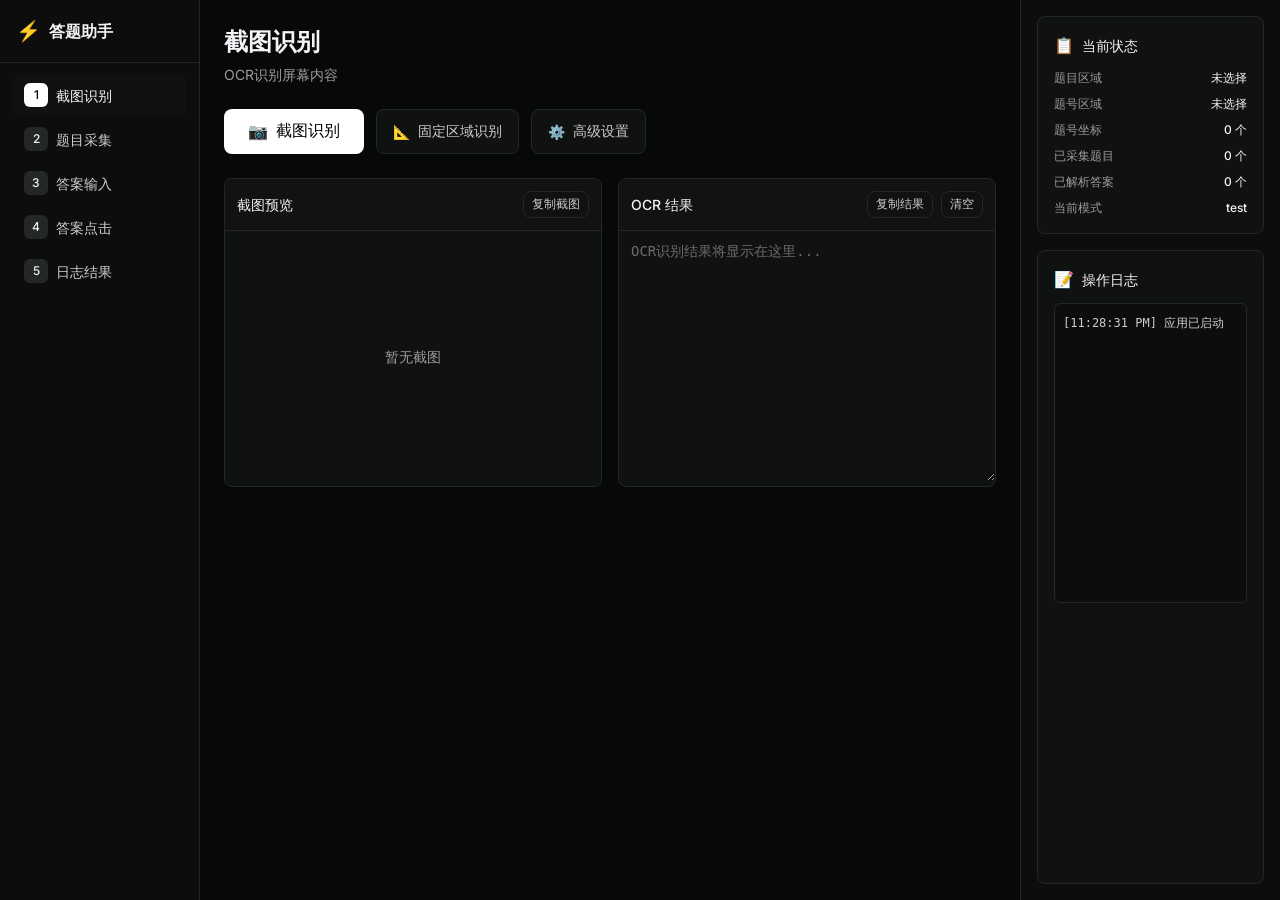
==== webui/index.html @ b03b78fd "Refine OCR collection and cleanup unused files" ====
﻿<!DOCTYPE html>
<html lang="zh-CN">
<head>
    <meta charset="UTF-8">
    <meta name="viewport" content="width=device-width, initial-scale=1.0">
    <title>答题助手</title>
    <link rel="stylesheet" href="style.css">
    <link rel="preconnect" href="https://fonts.googleapis.com">
    <link rel="preconnect" href="https://fonts.gstatic.com" crossorigin>
    <link href="https://fonts.googleapis.com/css2?family=Inter:wght@400;500;600&display=swap" rel="stylesheet">
</head>
<body>
    <div class="app-container">
        <!-- 左侧导航 -->
        <aside class="sidebar">
            <div class="logo">
                <span class="logo-icon">⚡</span>
                <span class="logo-text">答题助手</span>
            </div>
            <nav class="nav-steps">
                <div class="nav-step active" data-step="1">
                    <span class="step-num">1</span>
                    <span class="step-label">截图识别</span>
                </div>
                <div class="nav-step" data-step="2">
                    <span class="step-num">2</span>
                    <span class="step-label">题目采集</span>
                </div>
                <div class="nav-step" data-step="3">
                    <span class="step-num">3</span>
                    <span class="step-label">答案输入</span>
                </div>
                <div class="nav-step" data-step="4">
                    <span class="step-num">4</span>
                    <span class="step-label">答案点击</span>
                </div>
                <div class="nav-step" data-step="5">
                    <span class="step-num">5</span>
                    <span class="step-label">日志结果</span>
                </div>
            </nav>
        </aside>

        <!-- 主内容区 -->
        <main class="main-content">
            <!-- 步骤1: 截图识别 -->
            <div class="step-content" data-step="1">
                <div class="content-header">
                    <h1>截图识别</h1>
                    <p class="subtitle">OCR识别屏幕内容</p>
                </div>
                
                <div class="ocr-actions">
                    <button class="btn btn-primary btn-large" id="btnCaptureOCR">
                        <span class="btn-icon">📷</span>
                        截图识别
                    </button>
                    <button class="btn btn-secondary" id="btnFixedRegionOCR">
                        <span class="btn-icon">📐</span>
                        固定区域识别
                    </button>
                    <button class="btn btn-secondary" id="btnAdvancedSettings">
                        <span class="btn-icon">⚙️</span>
                        高级设置
                    </button>
                </div>
                
                <div class="advanced-panel" id="advancedPanel" style="display: none;">
                    <div class="panel-header">
                        <span>OCR 设置</span>
                        <button class="btn-close" id="btnCloseAdvanced">&times;</button>
                    </div>
                    <div class="panel-content">
                        <div class="form-group">
                            <label>截图识别 OCR</label>
                            <select class="select-input" id="ocrBackend">
                                <option value="auto" selected>自动选择</option>
                                <option value="rapidocr-onnxruntime">RapidOCR (ONNX)</option>
                                <option value="rapidocr-openvino">RapidOCR (OpenVINO)</option>
                                <option value="windows-ocr">Windows OCR</option>
                            </select>
                        </div>
                        <div class="form-row">
                            <div class="form-group">
                                <label>正文 OCR</label>
                                <select class="select-input" id="textOcrBackend">
                                    <option value="auto" selected>自动选择</option>
                                    <option value="rapidocr-onnxruntime">RapidOCR (ONNX)</option>
                                    <option value="rapidocr-openvino">RapidOCR (OpenVINO)</option>
                                    <option value="windows-ocr">Windows OCR</option>
                                </select>
                            </div>
                            <div class="form-group">
                                <label>题号 OCR</label>
                                <select class="select-input" id="numberOcrBackend">
                                    <option value="auto" selected>自动选择</option>
                                    <option value="rapidocr-onnxruntime">RapidOCR (ONNX)</option>
                                    <option value="rapidocr-openvino">RapidOCR (OpenVINO)</option>
                                    <option value="windows-ocr">Windows OCR</option>
                                </select>
                            </div>
                        </div>
                        <div class="form-row">
                            <div class="form-group">
                                <label>选项 OCR</label>
                                <select class="select-input" id="optionOcrBackend">
                                    <option value="auto" selected>自动选择</option>
                                    <option value="rapidocr-onnxruntime">RapidOCR (ONNX)</option>
                                    <option value="rapidocr-openvino">RapidOCR (OpenVINO)</option>
                                    <option value="windows-ocr">Windows OCR</option>
                                </select>
                            </div>
                            <div class="form-group">
                                <label>解析 OCR</label>
                                <select class="select-input" id="parseOcrBackend">
                                    <option value="auto" selected>自动选择</option>
                                    <option value="rapidocr-onnxruntime">RapidOCR (ONNX)</option>
                                    <option value="rapidocr-openvino">RapidOCR (OpenVINO)</option>
                                    <option value="windows-ocr">Windows OCR</option>
                                </select>
                            </div>
                        </div>
                    </div>
                </div>
                
                <div class="ocr-result-section">
                    <div class="screenshot-preview">
                        <div class="preview-header">
                            <span class="preview-title">截图预览</span>
                            <button class="btn btn-secondary btn-sm" id="btnCopyScreenshot">复制截图</button>
                        </div>
                        <div class="preview-area" id="screenshotPreview">
                            <img id="screenshotPreviewImg" style="max-width: 100%; max-height: 100%; display: none;" />
                            <div class="preview-placeholder" id="screenshotPlaceholder">
                                <span>暂无截图</span>
                            </div>
                        </div>
                    </div>
                    
                    <div class="ocr-output">
                        <div class="output-header">
                            <span class="output-title">OCR 结果</span>
                            <div class="output-actions">
                                <button class="btn btn-secondary btn-sm" id="btnCopyResult">复制结果</button>
                                <button class="btn btn-secondary btn-sm" id="btnClearResult">清空</button>
                            </div>
                        </div>
                        <textarea class="ocr-textarea" id="ocrResultText" placeholder="OCR识别结果将显示在这里..."></textarea>
                    </div>
                </div>
            </div>

            <!-- 步骤2: 题目采集 -->
            <div class="step-content" data-step="2" style="display: none;">
                <div class="content-header">
                    <h1>题目采集</h1>
                    <p class="subtitle">采集题目正文和题号坐标</p>
                </div>
                
                <!-- 第一步：区域选择 -->
                <div class="collection-section">
                    <div class="section-header">
                        <span class="section-step">第一步</span>
                        <span class="section-title">区域选择</span>
                    </div>
                    <div class="region-select-actions">
                        <button class="btn btn-primary" id="btnSelectQuestionRegion">选择题目区域</button>
                        <button class="btn btn-secondary" id="btnSelectNumberRegion">选择题号区域</button>
                        <button class="btn btn-secondary" id="btnSaveNumberCapture">保存题号截图</button>
                    </div>
                    <div class="region-status">
                        <div class="region-status-item">
                            <span class="region-status-label">题目区域</span>
                            <span class="region-status-value" id="questionRegionStatus">未选择</span>
                        </div>
                        <div class="region-status-item">
                            <span class="region-status-label">题号区域</span>
                            <span class="region-status-value" id="numberRegionStatus">未选择</span>
                        </div>
                    </div>
                </div>
                
                <!-- 第二步：识别题号 -->
                <div class="collection-section">
                    <div class="section-header">
                        <span class="section-step">第二步</span>
                        <span class="section-title">识别题号</span>
                    </div>
                    <div class="detect-actions">
                        <button class="btn btn-primary" id="btnDetectQuestions">智能识别题号坐标</button>
                    </div>
                    <div class="progress-section" id="detectProgress" style="display: none;">
                        <div class="progress-bar">
                            <div class="progress-fill" id="detectProgressFill"></div>
                        </div>
                        <div class="progress-text" id="detectProgressText">0 / 0</div>
                    </div>

                    <div class="table-container">
                        <table class="data-table">
                            <thead>
                                <tr>
                                    <th>题号</th>
                                    <th>X</th>
                                    <th>Y</th>
                                    <th>来源</th>
                                </tr>
                            </thead>
                            <tbody id="questionPointsTableBody">
                                <tr><td colspan="4" class="empty-text">暂无数据</td></tr>
                            </tbody>
                        </table>
                    </div>
                </div>
                
                <!-- 第三步：采集题目 -->
                <div class="collection-section">
                    <div class="section-header">
                        <span class="section-step">第三步</span>
                        <span class="section-title">采集题目</span>
                    </div>
                    <div class="collection-controls">
                        <div class="collection-buttons">
                            <button class="btn btn-primary" id="btnStartCollection">开始采集</button>
                            <button class="btn btn-secondary" id="btnParseOptions">解析选项</button>
                            <button class="btn btn-secondary btn-danger" id="btnStopCollection">停止</button>
                        </div>
                        <div class="collection-options">
                            <label class="checkbox-label">
                                <input type="checkbox" id="chkSaveCapture" checked>
                                <span>保存截图</span>
                            </label>
                            <label class="checkbox-label">
                                <input type="checkbox" id="chkTestMode">
                                <span>测试模式</span>
                            </label>
                            <div class="interval-control">
                                <label>间隔(秒)</label>
                                <input type="number" class="number-input" id="collectionInterval" value="0.4" step="0.1" min="0">
                            </div>
                        </div>
                    </div>
                    
                    <div class="progress-section" id="collectionProgress" style="display: none;">
                        <div class="progress-bar">
                            <div class="progress-fill" id="collectionProgressFill"></div>
                        </div>
                        <div class="progress-text" id="collectionProgressText">0 / 0</div>
                    </div>

                    <div class="table-container">
                        <table class="data-table">
                            <thead>
                                <tr>
                                    <th>index</th>
                                    <th>click_x</th>
                                    <th>click_y</th>
                                    <th>ocr_text</th>
                                    <th>image_path</th>
                                    <th>status</th>
                                </tr>
                            </thead>
                            <tbody id="collectionResultsTableBody">
                                <tr><td colspan="6" class="empty-text">暂无数据</td></tr>
                            </tbody>
                        </table>
                    </div>
                    <div class="export-actions" style="margin-top: 12px;">
                        <button class="btn btn-secondary" id="btnExportQuestions">复制所有题目</button>
                        <button class="btn btn-secondary" id="btnGetAIPrompt">复制AI提示词</button>
                    </div>
                </div>
            </div>

            <!-- 步骤3: 答案输入 -->
            <div class="step-content" data-step="3" style="display: none;">
                <div class="content-header">
                    <h1>答案输入</h1>
                    <p class="subtitle">粘贴答案后点击解析，自动填充到列表</p>
                </div>
                <div class="input-section">
                    <textarea class="answer-textarea" id="answerInput" placeholder="粘贴答案，支持多种格式：
1 A / 1.A / 1、A / 1) A / 1A / 第1题 A / 题目1 A
二-1 ABC / 三-1 正确 / 判断1 对 / Q000021 AD
A B C D / ABCDA (按顺序解析)"></textarea>
                </div>
                <div class="action-bar">
                    <button class="btn btn-primary" id="btnParseAnswers">解析答案</button>
                    <button class="btn btn-secondary" id="btnClearAnswers">清空</button>
                </div>
                <div class="progress-section" id="parseProgress" style="display: none;">
                    <div class="progress-bar">
                        <div class="progress-fill" id="parseProgressFill"></div>
                    </div>
                    <div class="progress-text" id="parseProgressText">0 / 0</div>
                </div>
                <div class="result-section" id="answerResultSection" style="display: none;">
                    <div class="section-title">解析结果</div>
                    <div class="table-container">
                        <table class="data-table">
                            <thead>
                                <tr>
                                    <th>原始输入</th>
                                    <th>匹配题号</th>
                                    <th>标准答案</th>
                                    <th>状态</th>
                                    <th>说明</th>
                                </tr>
                            </thead>
                            <tbody id="answerTableBody"></tbody>
                        </table>
                    </div>
                </div>
            </div>

            <!-- 步骤4: 答案点击 -->
            <div class="step-content" data-step="4" style="display: none;">
                <div class="content-header">
                    <h1>答案点击</h1>
                    <p class="subtitle">基于已解析的答案执行点击</p>
                </div>
                
                <div class="answer-click-controls">
                    <div class="click-buttons">
                        <button class="btn btn-primary" id="btnExecuteAll">执行全部</button>
                        <button class="btn btn-danger" id="btnStopExecution">停止</button>
                    </div>
                    <div class="click-options">
                            <label class="checkbox-label">
                                <input type="checkbox" id="chkAnswerTestMode">
                                <span>测试模式</span>
                            </label>
                    </div>
                </div>
                
                <div class="answer-click-progress" id="answerClickProgress" style="display: none;">
                    <div class="progress-bar">
                        <div class="progress-fill" id="answerClickProgressFill"></div>
                    </div>
                    <div class="progress-text" id="answerClickProgressText">0 / 0</div>
                </div>
                
                <div class="table-container">
                    <table class="data-table">
                        <thead>
                            <tr>
                                <th>题号</th>
                                <th>用户答案</th>
                                <th>题号点击坐标</th>
                                <th>选项点击坐标</th>
                                <th>状态</th>
                            </tr>
                            <tr id="answerClickSummary" class="summary-row">
                                <td colspan="5">就绪: 0 | 无答案: 0 | 无坐标: 0 | 需检查: 0</td>
                            </tr>
                        </thead>
                        <tbody id="answerClickTableBody">
                            <tr><td colspan="5" class="empty-text">暂无数据 - 请先在"答案输入"页面解析答案</td></tr>
                        </tbody>
                    </table>
                </div>
            </div>

            <!-- 步骤5: 日志结果 -->
            <div class="step-content" data-step="5" style="display: none;">
                <div class="content-header">
                    <h1>日志结果</h1>
                    <p class="subtitle">操作日志和执行结果</p>
                </div>
                <div class="log-content" id="logContent">
                    <div class="log-empty">暂无日志</div>
                </div>
            </div>
        </main>

        <!-- 右侧状态面板 -->
        <aside class="status-panel">
            <div class="status-card">
                <div class="status-header">
                    <span class="status-icon">📋</span>
                    <span>当前状态</span>
                </div>
                <div class="status-content">
                    <div class="status-item">
                        <span class="status-label">题目区域</span>
                        <span class="status-value" id="stateQuestionRegion">未选择</span>
                    </div>
                    <div class="status-item">
                        <span class="status-label">题号区域</span>
                        <span class="status-value" id="stateNumberRegion">未选择</span>
                    </div>
                    <div class="status-item">
                        <span class="status-label">题号坐标</span>
                        <span class="status-value" id="stateNumberCoords">0 个</span>
                    </div>
                    <div class="status-item">
                        <span class="status-label">已采集题目</span>
                        <span class="status-value" id="stateCollectedQuestions">0 个</span>
                    </div>
                    <div class="status-item">
                        <span class="status-label">已解析答案</span>
                        <span class="status-value" id="stateParsedAnswers">0 个</span>
                    </div>
                    <div class="status-item">
                        <span class="status-label">当前模式</span>
                        <span class="status-value" id="stateMode">测试</span>
                    </div>
                </div>
            </div>

            <div class="status-card log-card">
                <div class="status-header">
                    <span class="status-icon">📝</span>
                    <span>操作日志</span>
                </div>
                <div class="log-mini" id="miniLog"></div>
            </div>
        </aside>
    </div>

    <div id="captureOverlay" class="capture-overlay" style="display: none;">
        <div class="capture-container">
            <div class="capture-toolbar">
                <span class="capture-title">拖拽选择截图区域</span>
                <button class="capture-btn capture-btn-cancel" onclick="cancelCapture()">取消 (Esc)</button>
                <button class="capture-btn capture-btn-confirm" onclick="confirmCapture()">确认识别</button>
            </div>
            <div class="capture-viewport" id="captureViewport">
                <img id="captureImage" class="capture-image" />
                <div id="selectionBox" class="selection-box" style="display: none;">
                    <div class="selection-handle nw"></div>
                    <div class="selection-handle ne"></div>
                    <div class="selection-handle sw"></div>
                    <div class="selection-handle se"></div>
                </div>
            </div>
        </div>
    </div>

    <script src="app.js"></script>
</body>
</html>
---- webui/style.css ----
:root {
    --color-canvas: #07080a;
    --color-surface: #0d0d0d;
    --color-surface-elevated: #101111;
    --color-surface-card: #121212;
    --color-hairline: #242728;
    --color-hairline-soft: rgba(255,255,255,0.08);
    --color-hairline-strong: rgba(255,255,255,0.16);
    
    --color-ink: #f4f4f6;
    --color-body: #cdcdcd;
    --color-mute: #9c9c9d;
    --color-ash: #6a6b6c;
    --color-stone: #434345;
    
    --color-primary: #ffffff;
    --color-primary-pressed: #e8e8e8;
    --color-on-primary: #000000;
    
    --color-accent-blue: #57c1ff;
    --color-accent-blue-soft: rgba(87,193,255,0.15);
    --color-accent-green: #59d499;
    --color-accent-green-soft: rgba(89,212,153,0.15);
    --color-accent-red: #ff6161;
    --color-accent-red-soft: rgba(255,97,97,0.15);
    --color-accent-yellow: #ffc533;
    --color-accent-yellow-soft: rgba(255,197,51,0.15);
    
    --font-family: 'Inter', -apple-system, BlinkMacSystemFont, 'Segoe UI', sans-serif;
    --font-size-xs: 12px;
    --font-size-sm: 14px;
    --font-size-base: 16px;
    --font-size-lg: 18px;
    --font-size-xl: 20px;
    --font-size-2xl: 24px;
    
    --spacing-xs: 4px;
    --spacing-sm: 8px;
    --spacing-md: 12px;
    --spacing-lg: 16px;
    --spacing-xl: 24px;
    --spacing-2xl: 32px;
    
    --radius-sm: 6px;
    --radius-md: 8px;
    --radius-lg: 10px;
    --radius-xl: 16px;
}

* {
    margin: 0;
    padding: 0;
    box-sizing: border-box;
}

body {
    font-family: var(--font-family);
    font-size: var(--font-size-sm);
    color: var(--color-body);
    background-color: var(--color-canvas);
    line-height: 1.5;
    -webkit-font-smoothing: antialiased;
}

.app-container {
    display: flex;
    height: 100vh;
    overflow: hidden;
}

.sidebar {
    width: 200px;
    background-color: var(--color-surface);
    border-right: 1px solid var(--color-hairline);
    display: flex;
    flex-direction: column;
    flex-shrink: 0;
}

.logo {
    display: flex;
    align-items: center;
    gap: var(--spacing-sm);
    padding: var(--spacing-lg);
    border-bottom: 1px solid var(--color-hairline);
}

.logo-icon {
    font-size: var(--font-size-xl);
}

.logo-text {
    font-size: var(--font-size-base);
    font-weight: 600;
    color: var(--color-ink);
}

.nav-steps {
    display: flex;
    flex-direction: column;
    padding: var(--spacing-md);
    gap: var(--spacing-xs);
}

.nav-step {
    display: flex;
    align-items: center;
    gap: var(--spacing-sm);
    padding: var(--spacing-sm) var(--spacing-md);
    border-radius: var(--radius-md);
    cursor: pointer;
    transition: all 0.15s ease;
}

.nav-step:hover {
    background-color: var(--color-surface-elevated);
}

.nav-step.active {
    background-color: var(--color-surface-elevated);
}

.step-num {
    width: 24px;
    height: 24px;
    display: flex;
    align-items: center;
    justify-content: center;
    border-radius: var(--radius-sm);
    background-color: var(--color-hairline);
    font-size: var(--font-size-xs);
    font-weight: 500;
    color: var(--color-ink);
}

.nav-step.active .step-num {
    background-color: var(--color-primary);
    color: var(--color-on-primary);
}

.step-label {
    font-size: var(--font-size-sm);
    color: var(--color-body);
}

.nav-step.active .step-label {
    color: var(--color-ink);
    font-weight: 500;
}

.main-content {
    flex: 1;
    display: flex;
    flex-direction: column;
    overflow: hidden;
    min-width: 0;
}

.step-content {
    flex: 1;
    padding: var(--spacing-xl);
    overflow-y: auto;
}

.content-header {
    margin-bottom: var(--spacing-xl);
}

.content-header h1 {
    font-size: var(--font-size-2xl);
    font-weight: 600;
    color: var(--color-ink);
    margin-bottom: var(--spacing-xs);
}

.subtitle {
    font-size: var(--font-size-sm);
    color: var(--color-mute);
}

.action-bar {
    display: flex;
    gap: var(--spacing-md);
    margin-bottom: var(--spacing-xl);
}

.btn {
    display: inline-flex;
    align-items: center;
    justify-content: center;
    padding: var(--spacing-sm) var(--spacing-lg);
    border-radius: var(--radius-md);
    font-size: var(--font-size-sm);
    font-weight: 500;
    cursor: pointer;
    transition: all 0.15s ease;
    border: none;
    outline: none;
}

.btn-primary {
    background-color: var(--color-primary);
    color: var(--color-on-primary);
}

.btn-primary:hover {
    background-color: var(--color-primary-pressed);
}

.btn-secondary {
    background-color: var(--color-surface-elevated);
    color: var(--color-body);
    border: 1px solid var(--color-hairline);
}

.btn-secondary:hover {
    background-color: var(--color-surface-card);
    color: var(--color-ink);
}

.btn-danger {
    background-color: var(--color-accent-red-soft);
    color: var(--color-accent-red);
    border: 1px solid var(--color-accent-red);
}

.btn-danger:hover {
    background-color: var(--color-accent-red);
    color: white;
}

.answer-list-section {
    margin-top: var(--spacing-lg);
}

.answer-list-header {
    display: grid;
    grid-template-columns: 80px 1fr;
    gap: var(--spacing-md);
    padding: var(--spacing-sm) var(--spacing-md);
    background-color: var(--color-surface-card);
    border: 1px solid var(--color-hairline);
    border-bottom: none;
    border-radius: var(--radius-sm) var(--radius-sm) 0 0;
    font-size: var(--font-size-xs);
    color: var(--color-mute);
    font-weight: 500;
}

.answer-list {
    background-color: var(--color-surface-elevated);
    border: 1px solid var(--color-hairline);
    border-radius: 0 0 var(--radius-sm) var(--radius-sm);
    max-height: 400px;
    overflow-y: auto;
}

.answer-row {
    display: grid;
    grid-template-columns: 80px 1fr;
    gap: var(--spacing-md);
    padding: var(--spacing-xs) var(--spacing-md);
    border-bottom: 1px solid var(--color-hairline-soft);
    align-items: center;
}

.answer-row:last-child {
    border-bottom: none;
}

.answer-row:hover {
    background-color: var(--color-surface-card);
}

.answer-no {
    font-size: var(--font-size-sm);
    color: var(--color-body);
    font-weight: 500;
}

.answer-input {
    width: 100%;
    padding: var(--spacing-xs) var(--spacing-sm);
    background-color: var(--color-surface);
    border: 1px solid var(--color-hairline);
    border-radius: var(--radius-sm);
    color: var(--color-ink);
    font-size: var(--font-size-sm);
    font-family: 'JetBrains Mono', 'Consolas', monospace;
    outline: none;
    transition: border-color 0.2s;
}

.answer-input:focus {
    border-color: var(--color-accent-blue);
}

.answer-input::placeholder {
    color: var(--color-ash);
}

.form-row {
    display: grid;
    grid-template-columns: 1fr 1fr;
    gap: var(--spacing-lg);
}

.answer-click-controls {
    display: flex;
    justify-content: space-between;
    align-items: center;
    margin-bottom: var(--spacing-lg);
    flex-wrap: wrap;
    gap: var(--spacing-md);
}

.click-buttons {
    display: flex;
    gap: var(--spacing-md);
}

.click-options {
    display: flex;
    align-items: center;
    gap: var(--spacing-lg);
}

.answer-click-progress {
    margin-bottom: var(--spacing-lg);
}

.status-success {
    color: var(--color-accent-green);
}

.status-error {
    color: var(--color-accent-red);
}

.status-warning {
    color: var(--color-accent-yellow);
}

.status-muted {
    color: var(--color-mute);
}

.btn:disabled {
    opacity: 0.5;
    cursor: not-allowed;
}

.region-preview {
    display: grid;
    grid-template-columns: repeat(2, 1fr);
    gap: var(--spacing-lg);
    margin-bottom: var(--spacing-xl);
}

.region-card {
    background-color: var(--color-surface-elevated);
    border: 1px solid var(--color-hairline);
    border-radius: var(--radius-md);
    padding: var(--spacing-lg);
}

.region-title {
    font-size: var(--font-size-sm);
    font-weight: 500;
    color: var(--color-ink);
    margin-bottom: var(--spacing-sm);
}

.region-info {
    font-size: var(--font-size-sm);
    color: var(--color-mute);
    font-family: 'JetBrains Mono', 'Consolas', monospace;
}

.capture-hint {
    background-color: var(--color-surface-card);
    border: 1px solid var(--color-hairline);
    border-radius: var(--radius-md);
    padding: var(--spacing-lg);
}

.capture-hint p {
    color: var(--color-mute);
    font-size: var(--font-size-sm);
}

.section-title {
    font-size: var(--font-size-sm);
    font-weight: 500;
    color: var(--color-ink);
    margin-bottom: var(--spacing-md);
}

.table-container {
    background-color: var(--color-surface-elevated);
    border: 1px solid var(--color-hairline);
    border-radius: var(--radius-md);
    overflow: hidden;
    max-height: 400px;
    overflow-y: auto;
}

.data-table {
    width: 100%;
    border-collapse: collapse;
}

.data-table th,
.data-table td {
    padding: var(--spacing-sm) var(--spacing-md);
    text-align: left;
    border-bottom: 1px solid var(--color-hairline);
}

.data-table th {
    background-color: var(--color-surface-card);
    font-weight: 500;
    font-size: var(--font-size-xs);
    color: var(--color-mute);
    position: sticky;
    top: 0;
}

.data-table td {
    font-size: var(--font-size-xs);
    color: var(--color-body);
}

.data-table tr:last-child td {
    border-bottom: none;
}

.empty-text {
    text-align: center;
    color: var(--color-mute);
    padding: var(--spacing-xl) !important;
}

.input-section {
    margin-bottom: var(--spacing-lg);
}

.answer-textarea {
    width: 100%;
    min-height: 200px;
    padding: var(--spacing-md);
    background-color: var(--color-surface-elevated);
    border: 1px solid var(--color-hairline);
    border-radius: var(--radius-md);
    color: var(--color-body);
    font-family: 'JetBrains Mono', 'Consolas', monospace;
    font-size: var(--font-size-sm);
    resize: vertical;
    outline: none;
}

.answer-textarea:focus {
    border-color: var(--color-primary);
}

.answer-textarea::placeholder {
    color: var(--color-ash);
}

.execute-controls {
    display: flex;
    gap: var(--spacing-lg);
    margin-bottom: var(--spacing-xl);
}

.control-group {
    display: flex;
    flex-direction: column;
    gap: var(--spacing-xs);
}

.control-group label {
    font-size: var(--font-size-xs);
    color: var(--color-mute);
}

.select-input,
.number-input {
    padding: var(--spacing-sm) var(--spacing-md);
    background-color: var(--color-surface-elevated);
    border: 1px solid var(--color-hairline);
    border-radius: var(--radius-sm);
    color: var(--color-body);
    font-size: var(--font-size-sm);
    outline: none;
}

.select-input:focus,
.number-input:focus {
    border-color: var(--color-primary);
}

.execute-progress {
    background-color: var(--color-surface-elevated);
    border: 1px solid var(--color-hairline);
    border-radius: var(--radius-md);
    padding: var(--spacing-lg);
}

.progress-bar {
    height: 8px;
    background-color: var(--color-surface-card);
    border-radius: var(--radius-sm);
    overflow: hidden;
    margin-bottom: var(--spacing-sm);
}

.progress-fill {
    height: 100%;
    background-color: var(--color-accent-green);
    width: 0%;
    transition: width 0.3s ease;
}

.progress-text {
    font-size: var(--font-size-sm);
    color: var(--color-mute);
    text-align: center;
}

.log-content {
    background-color: var(--color-surface-elevated);
    border: 1px solid var(--color-hairline);
    border-radius: var(--radius-md);
    padding: var(--spacing-lg);
    min-height: 300px;
    max-height: 500px;
    overflow-y: auto;
    font-family: 'JetBrains Mono', 'Consolas', monospace;
    font-size: var(--font-size-xs);
}

.log-empty {
    color: var(--color-mute);
    text-align: center;
    padding: var(--spacing-xl);
}

.log-line {
    padding: var(--spacing-xs) 0;
    border-bottom: 1px solid var(--color-hairline-soft);
}

.log-line:last-child {
    border-bottom: none;
}

.log-line.info {
    color: var(--color-body);
}

.log-line.success {
    color: var(--color-accent-green);
}

.log-line.error {
    color: var(--color-accent-red);
}

.log-line.warning {
    color: var(--color-accent-yellow);
}

.status-panel {
    width: 260px;
    background-color: var(--color-surface);
    border-left: 1px solid var(--color-hairline);
    padding: var(--spacing-lg);
    display: flex;
    flex-direction: column;
    gap: var(--spacing-lg);
    overflow-y: auto;
    flex-shrink: 0;
}

.status-card {
    background-color: var(--color-surface-elevated);
    border: 1px solid var(--color-hairline);
    border-radius: var(--radius-md);
    padding: var(--spacing-lg);
}

.status-header {
    display: flex;
    align-items: center;
    gap: var(--spacing-sm);
    color: var(--color-ink);
    font-weight: 500;
    margin-bottom: var(--spacing-md);
    font-size: var(--font-size-sm);
}

.status-icon {
    font-size: var(--font-size-base);
}

.status-content {
    display: flex;
    flex-direction: column;
    gap: var(--spacing-sm);
}

.status-item {
    display: flex;
    justify-content: space-between;
    align-items: center;
}

.status-label {
    color: var(--color-mute);
    font-size: var(--font-size-xs);
}

.status-value {
    color: var(--color-ink);
    font-weight: 500;
    font-size: var(--font-size-xs);
}

.status-success {
    color: var(--color-accent-green);
}

.status-error {
    color: var(--color-accent-red);
}

.log-card {
    flex: 1;
    min-height: 200px;
    display: flex;
    flex-direction: column;
}

.log-card .status-content {
    flex: 1;
    display: flex;
    flex-direction: column;
}

.log-mini {
    flex: 1;
    background-color: var(--color-surface);
    border: 1px solid var(--color-hairline);
    border-radius: var(--radius-sm);
    padding: var(--spacing-sm);
    min-height: 150px;
    max-height: 300px;
    overflow-y: auto;
    font-size: var(--font-size-xs);
    font-family: 'JetBrains Mono', 'Consolas', monospace;
    user-select: text;
    cursor: text;
}

.log-mini .log-line {
    padding: 2px 0;
    border: none;
    user-select: text;
}

::-webkit-scrollbar {
    width: 8px;
    height: 8px;
}

::-webkit-scrollbar-track {
    background: var(--color-surface);
}

::-webkit-scrollbar-thumb {
    background: var(--color-hairline);
    border-radius: var(--radius-sm);
}

::-webkit-scrollbar-thumb:hover {
    background: var(--color-stone);
}

.btn-large {
    padding: var(--spacing-md) var(--spacing-xl);
    font-size: var(--font-size-base);
    height: auto;
}

.btn-icon {
    margin-right: var(--spacing-sm);
}

.btn-sm {
    padding: var(--spacing-xs) var(--spacing-sm);
    font-size: var(--font-size-xs);
}

.ocr-actions {
    display: flex;
    gap: var(--spacing-md);
    margin-bottom: var(--spacing-xl);
}

.advanced-panel {
    background-color: var(--color-surface-elevated);
    border: 1px solid var(--color-hairline);
    border-radius: var(--radius-md);
    margin-bottom: var(--spacing-xl);
}

.panel-header {
    display: flex;
    justify-content: space-between;
    align-items: center;
    padding: var(--spacing-md);
    border-bottom: 1px solid var(--color-hairline);
    font-weight: 500;
    color: var(--color-ink);
}

.btn-close {
    background: none;
    border: none;
    font-size: 20px;
    color: var(--color-mute);
    cursor: pointer;
    padding: 0;
    line-height: 1;
}

.btn-close:hover {
    color: var(--color-ink);
}

.capture-overlay {
    position: fixed;
    top: 0;
    left: 0;
    right: 0;
    bottom: 0;
    background: rgba(0, 0, 0, 0.9);
    z-index: 9999;
    display: flex;
    flex-direction: column;
}

.capture-container {
    flex: 1;
    display: flex;
    flex-direction: column;
    padding: 0;
}

.capture-toolbar {
    display: flex;
    align-items: center;
    justify-content: space-between;
    padding: 12px 20px;
    background: #2a2a2a;
    border-bottom: 1px solid #444;
}

.capture-title {
    color: #fff;
    font-size: 14px;
    font-weight: 500;
}

.capture-btn {
    padding: 8px 16px;
    border: none;
    border-radius: 4px;
    font-size: 13px;
    cursor: pointer;
    transition: background 0.2s;
}

.capture-btn-cancel {
    background: #555;
    color: #fff;
    margin-right: 10px;
}

.capture-btn-cancel:hover {
    background: #666;
}

.capture-btn-confirm {
    background: #4CAF50;
    color: #fff;
}

.capture-btn-confirm:hover {
    background: #45a049;
}

.capture-viewport {
    flex: 1;
    overflow: auto;
    display: flex;
    align-items: center;
    justify-content: center;
    background: #1a1a1a;
    position: relative;
}

.capture-image {
    max-width: 100%;
    max-height: 100%;
    object-fit: contain;
    user-select: none;
    -webkit-user-drag: none;
}

.selection-box {
    position: absolute;
    border: 2px solid #4CAF50;
    background: rgba(76, 175, 80, 0.2);
    cursor: move;
}

.selection-handle {
    position: absolute;
    width: 10px;
    height: 10px;
    background: #4CAF50;
    border: 1px solid #fff;
}

.selection-handle.nw {
    top: -5px;
    left: -5px;
    cursor: nw-resize;
}

.selection-handle.ne {
    top: -5px;
    right: -5px;
    cursor: ne-resize;
}

.selection-handle.sw {
    bottom: -5px;
    left: -5px;
    cursor: sw-resize;
}

.selection-handle.se {
    bottom: -5px;
    right: -5px;
    cursor: se-resize;
}

.panel-content {
    padding: var(--spacing-lg);
}

.form-group {
    display: flex;
    flex-direction: column;
    gap: var(--spacing-xs);
}

.form-group label {
    font-size: var(--font-size-xs);
    color: var(--color-mute);
}

.ocr-result-section {
    display: grid;
    grid-template-columns: 1fr 1fr;
    gap: var(--spacing-lg);
}

.screenshot-preview,
.ocr-output {
    background-color: var(--color-surface-elevated);
    border: 1px solid var(--color-hairline);
    border-radius: var(--radius-md);
    overflow: hidden;
}

.preview-header,
.output-header {
    display: flex;
    justify-content: space-between;
    align-items: center;
    padding: var(--spacing-md);
    border-bottom: 1px solid var(--color-hairline);
    background-color: var(--color-surface-card);
}

.preview-title,
.output-title {
    font-size: var(--font-size-sm);
    font-weight: 500;
    color: var(--color-ink);
}

.output-actions {
    display: flex;
    gap: var(--spacing-sm);
}

.preview-area {
    height: 250px;
    display: flex;
    align-items: center;
    justify-content: center;
    padding: var(--spacing-md);
}

.preview-placeholder {
    color: var(--color-mute);
    font-size: var(--font-size-sm);
}

.ocr-textarea {
    width: 100%;
    min-height: 250px;
    padding: var(--spacing-md);
    background-color: var(--color-surface-elevated);
    border: none;
    color: var(--color-body);
    font-family: 'JetBrains Mono', 'Consolas', monospace;
    font-size: var(--font-size-sm);
    resize: vertical;
    outline: none;
}

.ocr-textarea::placeholder {
    color: var(--color-ash);
}

.collection-section {
    background-color: var(--color-surface-elevated);
    border: 1px solid var(--color-hairline);
    border-radius: var(--radius-md);
    padding: var(--spacing-lg);
    margin-bottom: var(--spacing-lg);
}

.collection-section .section-header {
    display: flex;
    align-items: center;
    gap: var(--spacing-md);
    margin-bottom: var(--spacing-lg);
}

.section-step {
    background-color: var(--color-accent-blue-soft);
    color: var(--color-accent-blue);
    padding: var(--spacing-xs) var(--spacing-sm);
    border-radius: var(--radius-sm);
    font-size: var(--font-size-xs);
    font-weight: 500;
}

.region-select-actions,
.detect-actions {
    display: flex;
    gap: var(--spacing-md);
    margin-bottom: var(--spacing-lg);
}

.region-status {
    display: flex;
    gap: var(--spacing-lg);
}

.region-status-item {
    display: flex;
    flex-direction: column;
    gap: var(--spacing-xs);
}

.region-status-label {
    font-size: var(--font-size-xs);
    color: var(--color-mute);
}

.region-status-value {
    font-size: var(--font-size-sm);
    color: var(--color-body);
}

.collection-controls {
    display: flex;
    justify-content: space-between;
    align-items: center;
    margin-bottom: var(--spacing-lg);
    flex-wrap: wrap;
    gap: var(--spacing-md);
}

.collection-buttons {
    display: flex;
    gap: var(--spacing-md);
}

.collection-options {
    display: flex;
    align-items: center;
    gap: var(--spacing-lg);
}

.checkbox-label {
    display: flex;
    align-items: center;
    gap: var(--spacing-xs);
    font-size: var(--font-size-sm);
    color: var(--color-body);
    cursor: pointer;
}

.checkbox-label input[type="checkbox"] {
    width: 16px;
    height: 16px;
    accent-color: var(--color-primary);
}

.interval-control {
    display: flex;
    align-items: center;
    gap: var(--spacing-xs);
}

.interval-control label {
    font-size: var(--font-size-xs);
    color: var(--color-mute);
}

.interval-control .number-input {
    width: 70px;
}

.progress-section {
    margin-bottom: var(--spacing-lg);
}

.btn-danger {
    background-color: var(--color-accent-red-soft);
    color: var(--color-accent-red);
    border: 1px solid var(--color-accent-red);
}

.btn-danger:hover {
    background-color: var(--color-accent-red);
    color: white;
}
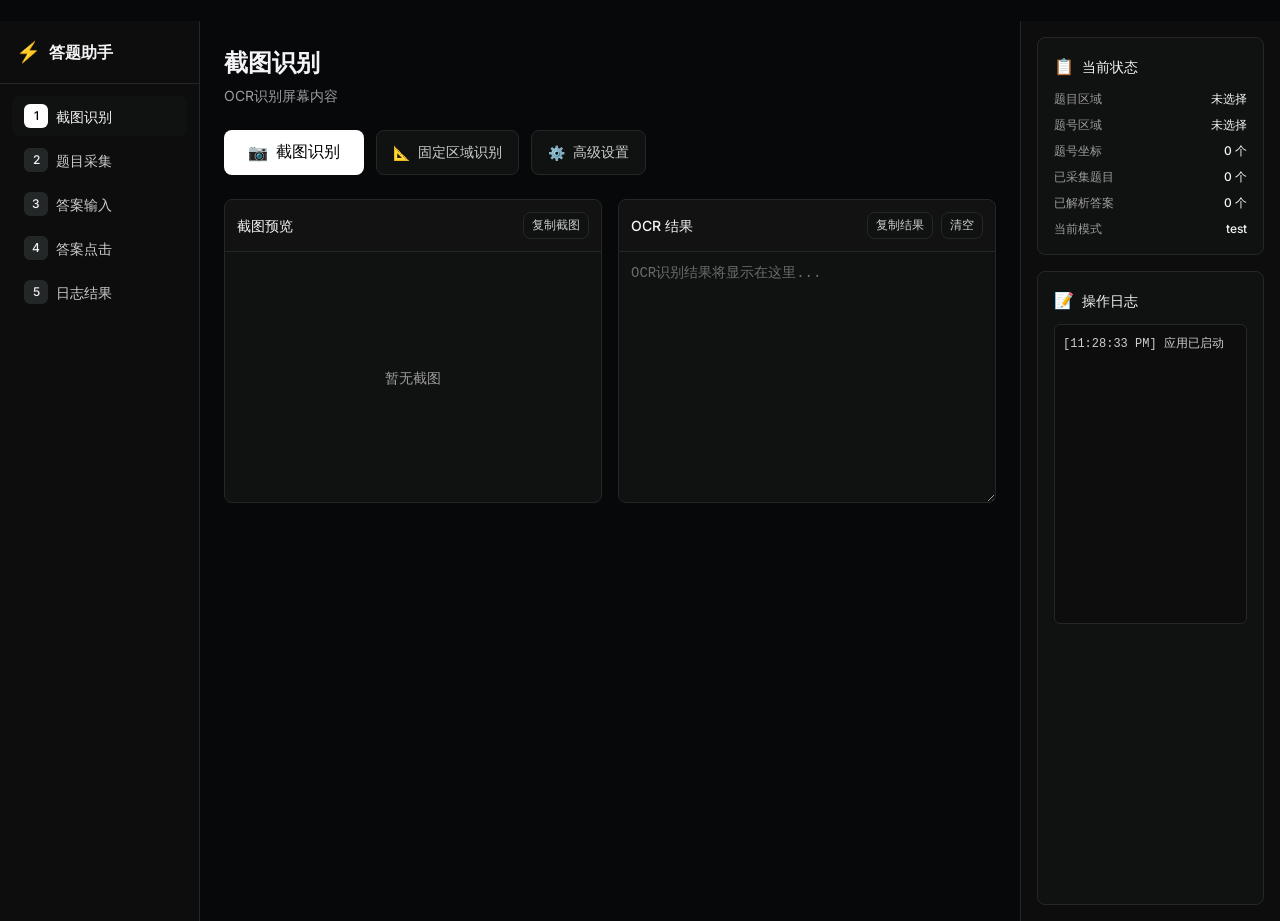
==== commit eae47b61: "Enhance OCR recognition and restructure to web-only architecture" ====
--- a/webui/index.html
+++ b/webui/index.html
@@ -1,4 +1,4 @@
-﻿<!DOCTYPE html>
+﻿﻿﻿﻿﻿﻿﻿﻿﻿﻿﻿﻿<!DOCTYPE html>
 <html lang="zh-CN">
 <head>
     <meta charset="UTF-8">
@@ -136,7 +136,15 @@
                             </div>
                         </div>
                     </div>
-                    
+
+                    <!-- Step 1 进度条 -->
+                    <div id="singleOcrProgress" class="progress-container" style="display: none; margin-bottom: var(--spacing-md);">
+                        <div class="progress-bar">
+                            <div id="singleOcrProgressFill" class="progress-fill" style="width: 0%; background: var(--color-accent-blue);"></div>
+                        </div>
+                        <div id="singleOcrProgressText" class="progress-text" style="font-size: var(--font-size-xs); color: var(--color-mute); margin-top: var(--spacing-xs);">正在初始化引擎...</div>
+                    </div>
+
                     <div class="ocr-output">
                         <div class="output-header">
                             <span class="output-title">OCR 结果</span>
@@ -223,7 +231,7 @@
                         <div class="collection-buttons">
                             <button class="btn btn-primary" id="btnStartCollection">开始采集</button>
                             <button class="btn btn-secondary" id="btnParseOptions">解析选项</button>
-                            <button class="btn btn-secondary btn-danger" id="btnStopCollection">停止</button>
+                            <button class="btn-secondary btn-danger" id="btnStopCollection">停止</button>
                         </div>
                         <div class="collection-options">
                             <label class="checkbox-label">
@@ -240,7 +248,15 @@
                             </div>
                         </div>
                     </div>
-                    
+
+                    <!-- 解析选项进度条 -->
+                    <div id="optionParseProgress" class="progress-container" style="display: none; margin-top: var(--spacing-md);">
+                        <div class="progress-bar">
+                            <div id="optionParseProgressFill" class="progress-fill" style="width: 0%; background: var(--color-accent-green);"></div>
+                        </div>
+                        <div id="optionParseProgressText" class="progress-text" style="font-size: var(--font-size-xs); color: var(--color-mute); margin-top: var(--spacing-xs);">正在解析选项...</div>
+                    </div>
+
                     <div class="progress-section" id="collectionProgress" style="display: none;">
                         <div class="progress-bar">
                             <div class="progress-fill" id="collectionProgressFill"></div>
@@ -326,10 +342,29 @@
                         <button class="btn btn-danger" id="btnStopExecution">停止</button>
                     </div>
                     <div class="click-options">
-                            <label class="checkbox-label">
-                                <input type="checkbox" id="chkAnswerTestMode">
-                                <span>测试模式</span>
+                        <div class="setting-item">
+                            <label for="clickModeSelect">
+                                <span class="setting-icon">⚙️</span> 点击驱动引擎
                             </label>
+                            <select id="clickModeSelect" class="form-control">
+                                <option value="physical" selected>物理指针点击</option>
+                                <option value="js_inject">内置网页静默</option>
+                                <option value="cdp_chrome">外部Chrome静默</option>
+                                <option value="win32_msg">Windows后台消息</option>
+                            </select>
+                        </div>
+                        <div class="setting-item">
+                            <label for="clickDelay">点击延迟 (秒)</label>
+                            <input type="number" id="clickDelay" value="0.15" step="0.05" min="0">
+                        </div>
+                        <div class="setting-item">
+                            <label for="clickInterval">点击间隔 (秒)</label>
+                            <input type="number" id="clickInterval" value="0.15" step="0.05" min="0">
+                        </div>
+                        <label class="checkbox-label">
+                            <input type="checkbox" id="chkAnswerTestMode">
+                            <span>测试模式</span>
+                        </label>
                     </div>
                 </div>
                 
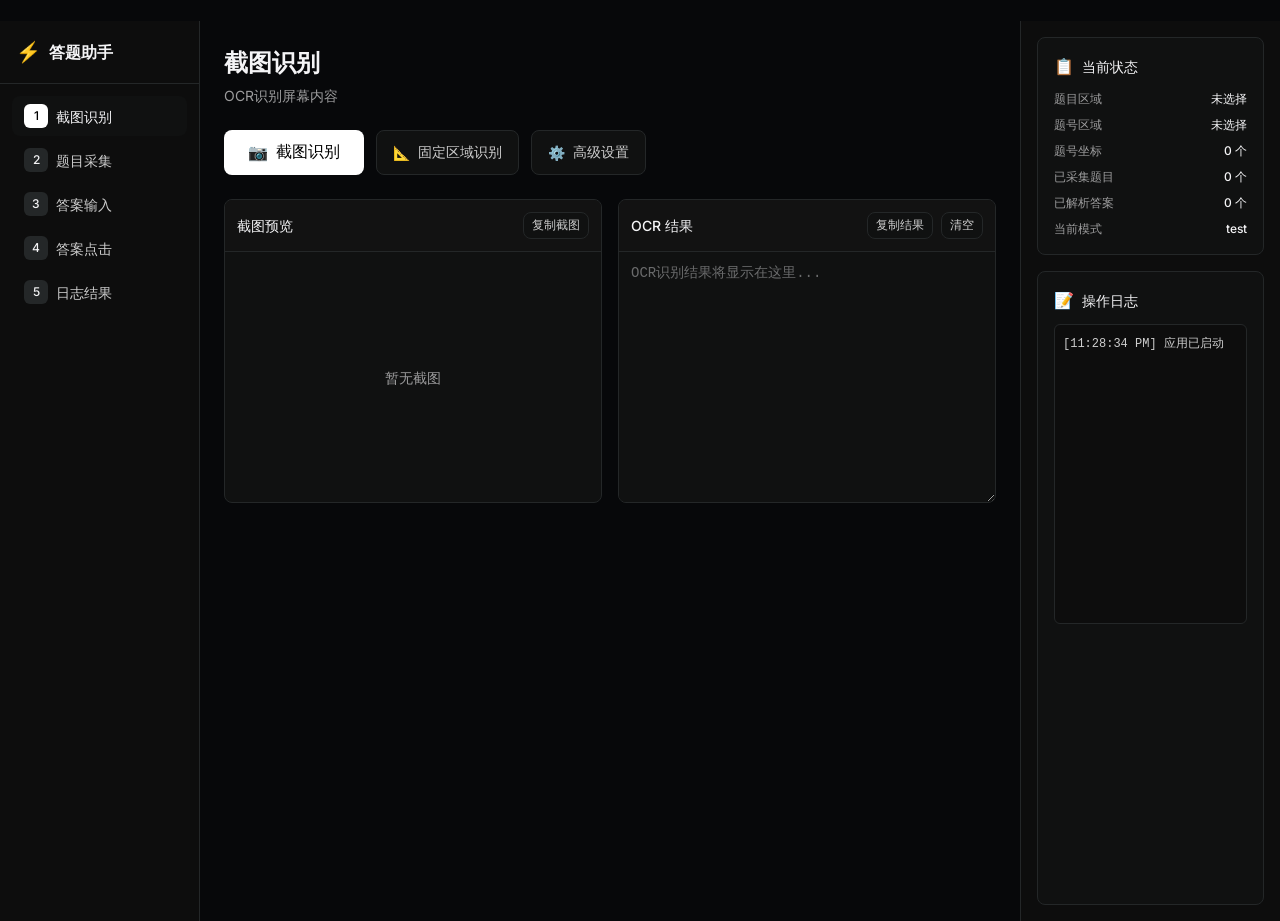
==== commit afd934df: "修复 OCR 题号识别重置Bug及快捷键功能" ====
--- a/webui/index.html
+++ b/webui/index.html
@@ -1,4 +1,4 @@
-﻿﻿﻿﻿﻿﻿﻿﻿﻿﻿﻿﻿<!DOCTYPE html>
+﻿﻿﻿﻿﻿﻿﻿﻿﻿﻿﻿﻿﻿﻿﻿﻿<!DOCTYPE html>
 <html lang="zh-CN">
 <head>
     <meta charset="UTF-8">
@@ -196,6 +196,7 @@
                     </div>
                     <div class="detect-actions">
                         <button class="btn btn-primary" id="btnDetectQuestions">智能识别题号坐标</button>
+                        <button class="btn btn-secondary" id="btnManualEditPoint">手动添加/编辑题号</button>
                     </div>
                     <div class="progress-section" id="detectProgress" style="display: none;">
                         <div class="progress-bar">
@@ -212,10 +213,11 @@
                                     <th>X</th>
                                     <th>Y</th>
                                     <th>来源</th>
+                                    <th>操作</th>
                                 </tr>
                             </thead>
                             <tbody id="questionPointsTableBody">
-                                <tr><td colspan="4" class="empty-text">暂无数据</td></tr>
+                                <tr><td colspan="5" class="empty-text">暂无数据</td></tr>
                             </tbody>
                         </table>
                     </div>
@@ -472,6 +474,41 @@
         </div>
     </div>
 
+    <!-- 手动编辑题号坐标的模态框 -->
+    <div class="modal-overlay" id="pointModalOverlay" style="display: none;">
+        <div class="modal-dialog">
+            <div class="modal-header">
+                <h3 id="pointModalTitle">手动添加/编辑题号</h3>
+                <button class="modal-close-btn" id="btnClosePointModal">&times;</button>
+            </div>
+            <div class="modal-body">
+                <div class="form-group">
+                    <label for="inputPointNo">题号</label>
+                    <input type="number" class="text-input" id="inputPointNo" min="1" placeholder="输入题号（如 1, 2, 3...）" />
+                </div>
+                <div class="form-row">
+                    <div class="form-group">
+                        <label for="inputPointX">X 坐标</label>
+                        <input type="number" class="text-input" id="inputPointX" placeholder="X 坐标" step="1" />
+                    </div>
+                    <div class="form-group">
+                        <label for="inputPointY">Y 坐标</label>
+                        <input type="number" class="text-input" id="inputPointY" placeholder="Y 坐标" step="1" />
+                    </div>
+                </div>
+                <div class="form-group">
+                    <button class="btn btn-secondary btn-block" id="btnGetMousePos">
+                        🎯 监听快捷键 (按 Home 键获取)
+                    </button>
+                </div>
+            </div>
+            <div class="modal-footer">
+                <button class="btn btn-secondary" id="btnCancelPointModal">取消</button>
+                <button class="btn btn-primary" id="btnConfirmPointModal">确认</button>
+            </div>
+        </div>
+    </div>
+
     <script src="app.js"></script>
 </body>
 </html>
--- a/webui/style.css
+++ b/webui/style.css
@@ -678,6 +678,69 @@
     background: var(--color-surface);
 }
 
+/* 模态框样式 */
+.modal-overlay {
+    position: fixed;
+    top: 0;
+    left: 0;
+    right: 0;
+    bottom: 0;
+    background-color: rgba(0, 0, 0, 0.5);
+    display: flex;
+    align-items: center;
+    justify-content: center;
+    z-index: 10000;
+}
+
+.modal-dialog {
+    background-color: var(--color-surface);
+    border-radius: var(--radius-lg);
+    width: 90%;
+    max-width: 480px;
+    box-shadow: 0 20px 60px rgba(0, 0, 0, 0.3);
+}
+
+.modal-header {
+    display: flex;
+    align-items: center;
+    justify-content: space-between;
+    padding: var(--spacing-lg) var(--spacing-lg) var(--spacing-md);
+    border-bottom: 1px solid var(--color-hairline);
+}
+
+.modal-header h3 {
+    margin: 0;
+    font-size: var(--font-size-md);
+    font-weight: 600;
+    color: var(--color-ink);
+}
+
+.modal-close-btn {
+    background: none;
+    border: none;
+    font-size: 24px;
+    color: var(--color-mute);
+    cursor: pointer;
+    line-height: 1;
+    padding: 4px 8px;
+}
+
+.modal-close-btn:hover {
+    color: var(--color-body);
+}
+
+.modal-body {
+    padding: var(--spacing-lg);
+}
+
+.modal-footer {
+    display: flex;
+    gap: var(--spacing-sm);
+    justify-content: flex-end;
+    padding: var(--spacing-md) var(--spacing-lg) var(--spacing-lg);
+    border-top: 1px solid var(--color-hairline);
+}
+
 ::-webkit-scrollbar-thumb {
     background: var(--color-hairline);
     border-radius: var(--radius-sm);
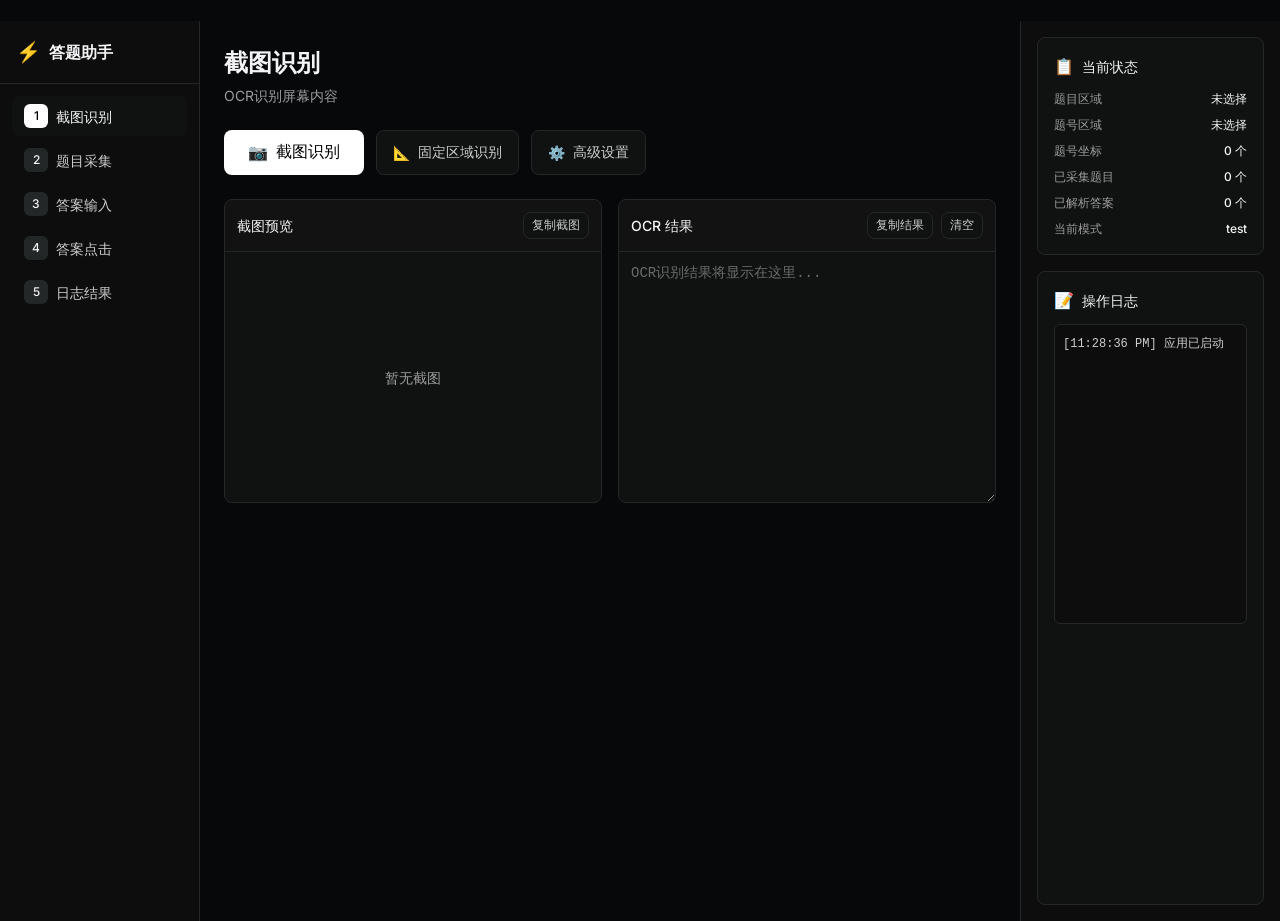
==== commit 6c0f2fbf: "修复一系列关于按键bug" ====
--- a/webui/index.html
+++ b/webui/index.html
@@ -1,4 +1,4 @@
-﻿﻿﻿﻿﻿﻿﻿﻿﻿﻿﻿﻿﻿﻿﻿﻿<!DOCTYPE html>
+﻿﻿﻿﻿﻿﻿﻿﻿﻿﻿﻿﻿﻿﻿﻿﻿﻿﻿﻿<!DOCTYPE html>
 <html lang="zh-CN">
 <head>
     <meta charset="UTF-8">
@@ -197,6 +197,7 @@
                     <div class="detect-actions">
                         <button class="btn btn-primary" id="btnDetectQuestions">智能识别题号坐标</button>
                         <button class="btn btn-secondary" id="btnManualEditPoint">手动添加/编辑题号</button>
+                        <button class="btn btn-success" id="btnInferPoints" title="基于网格数学模型智能补齐缺失的题号">✨ 一键推断补齐缺失题号</button>
                     </div>
                     <div class="progress-section" id="detectProgress" style="display: none;">
                         <div class="progress-bar">
